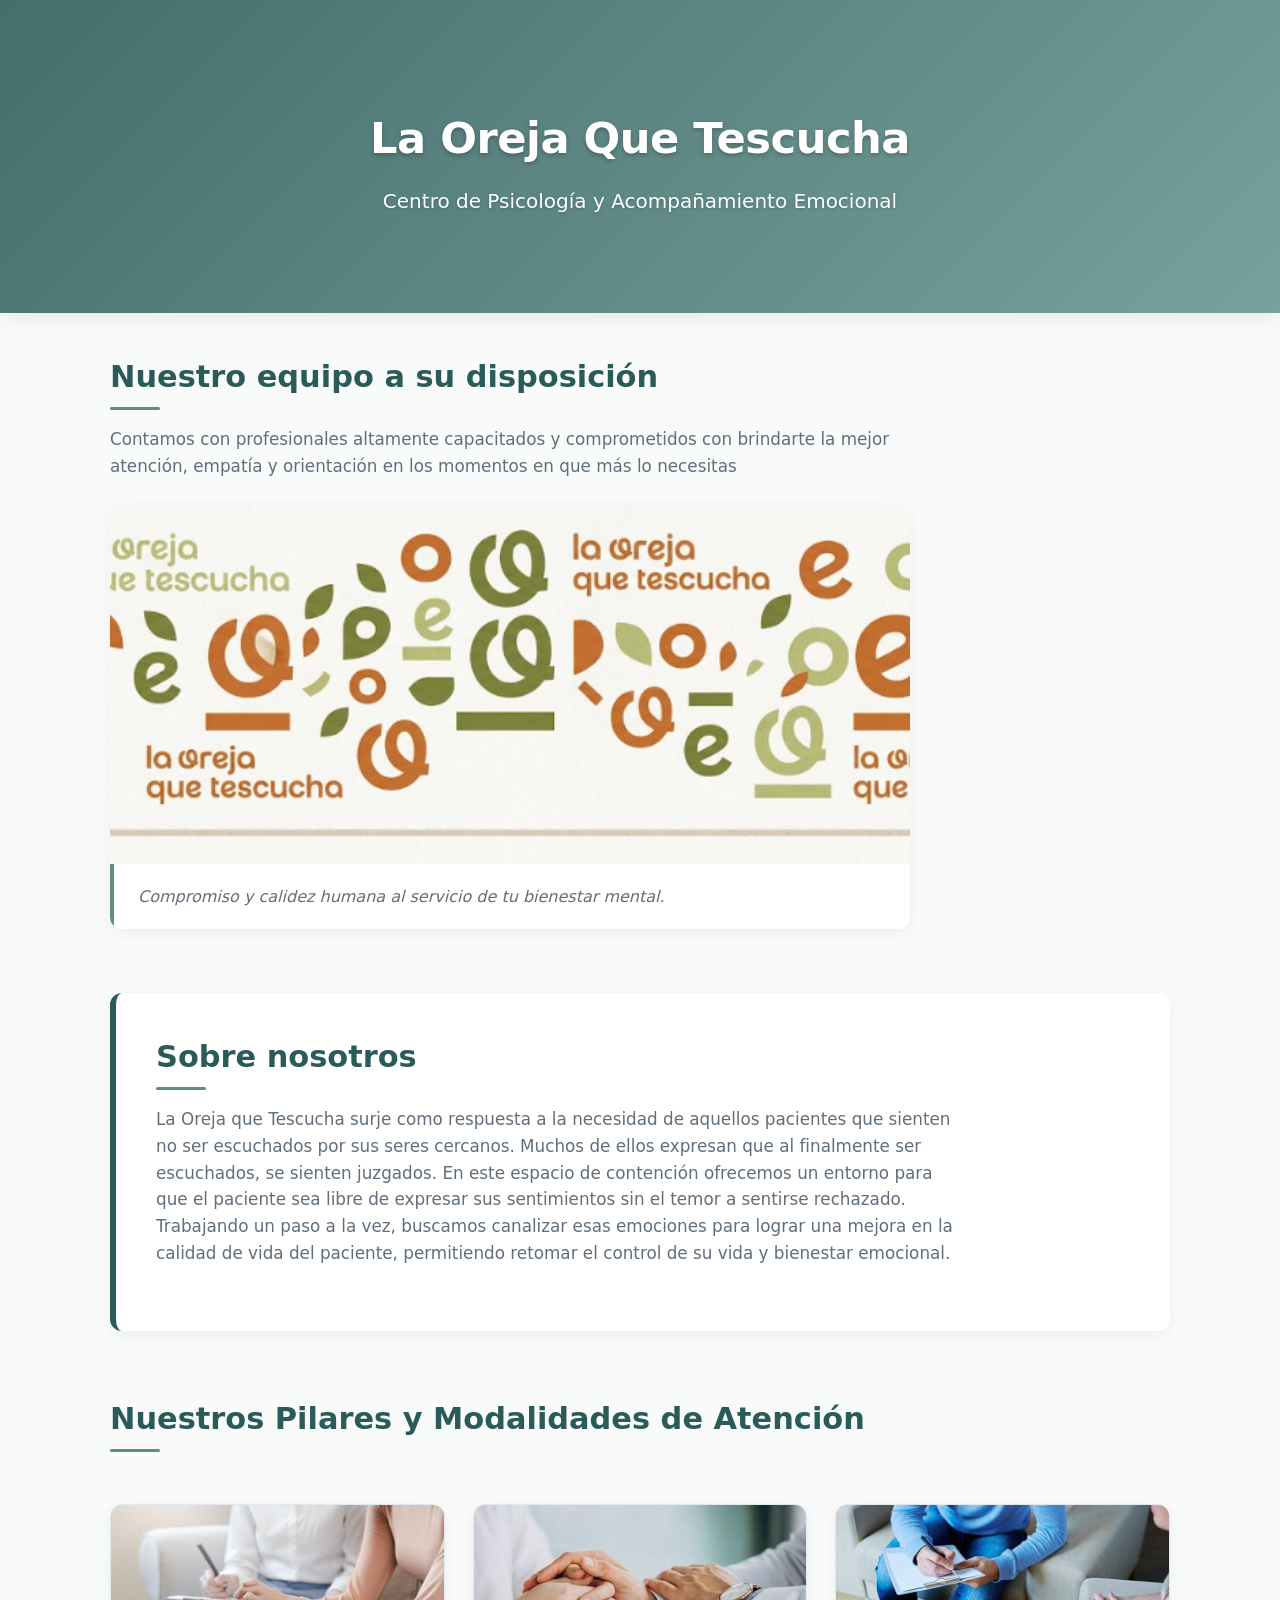
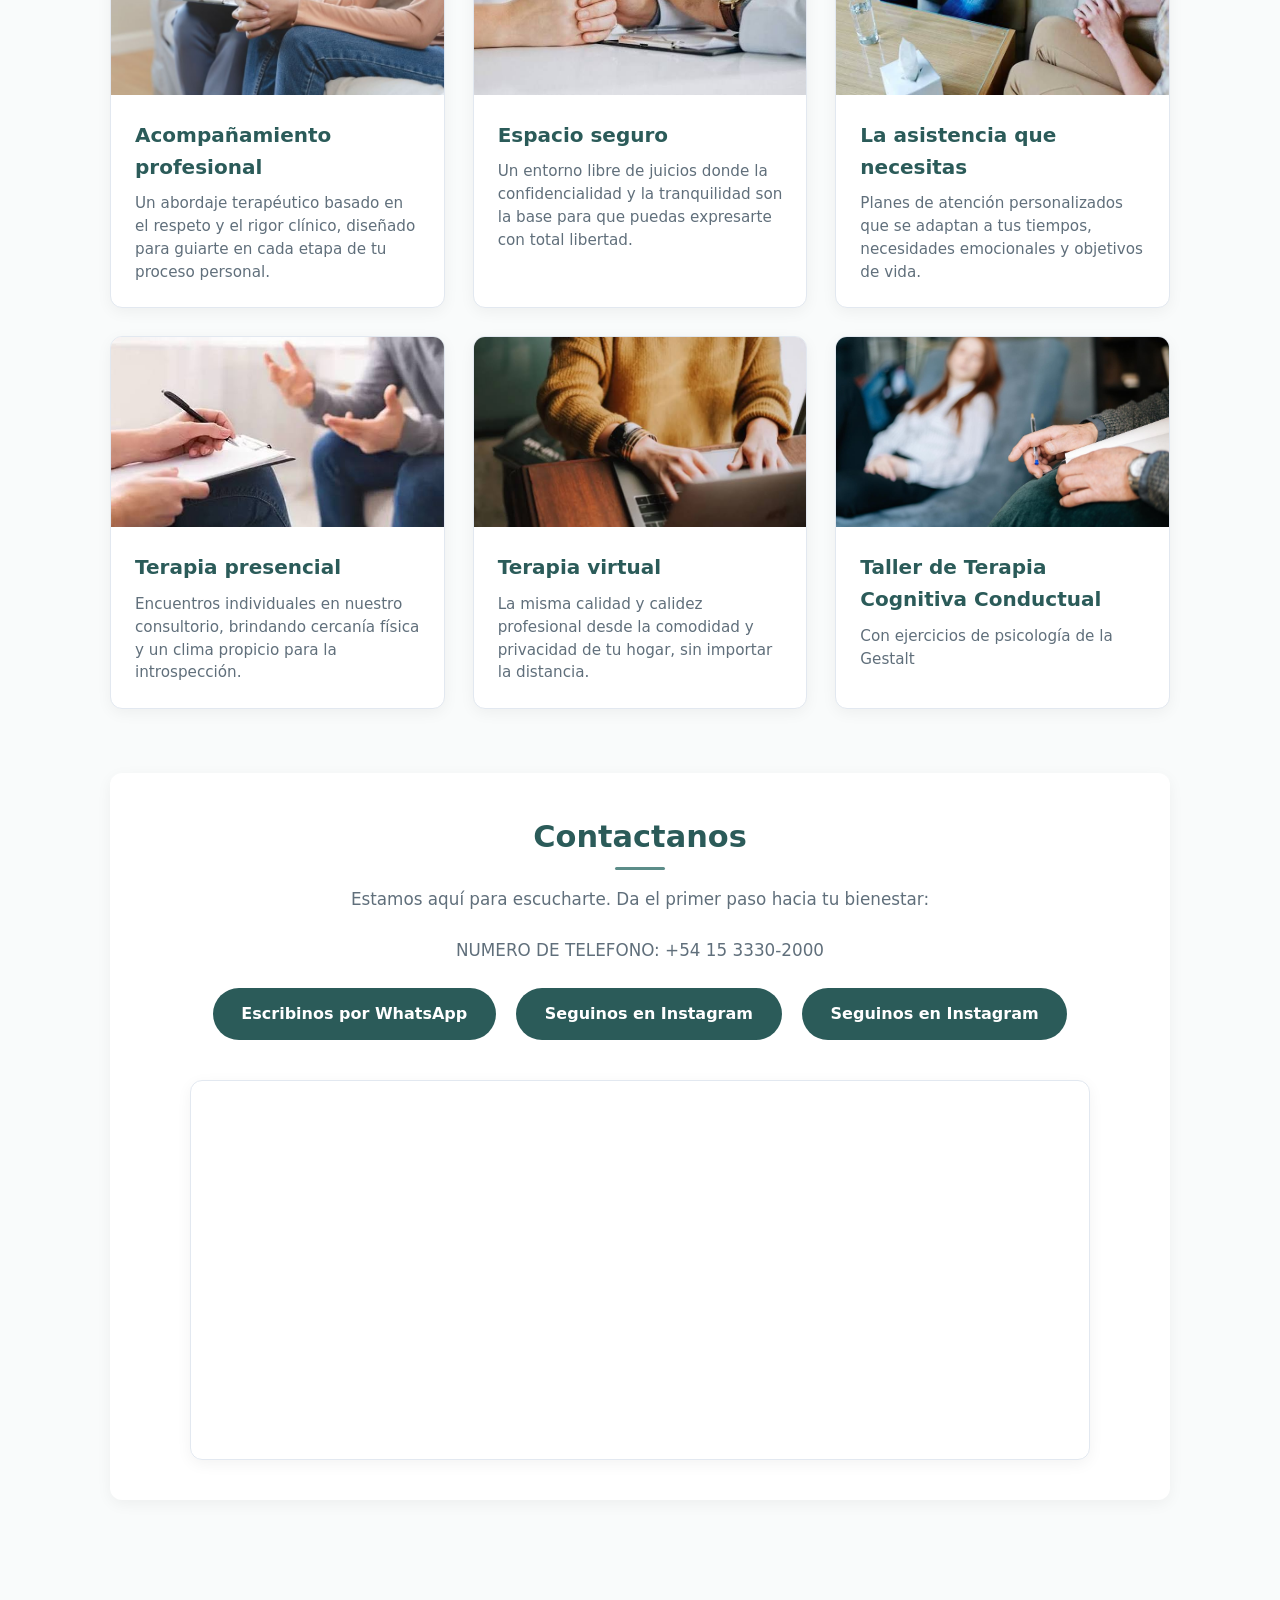
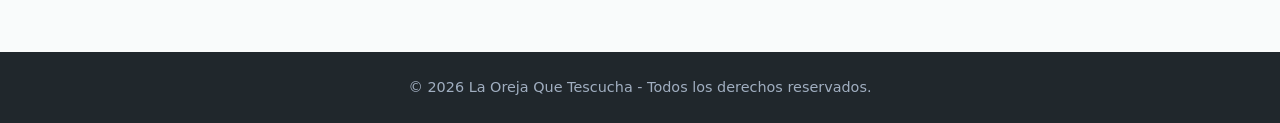
==== index.html @ 3c08d0aa "Add files via upload" ====
<!DOCTYPE html>
<html lang="es">
<head>
    <meta charset="utf-8">
    <meta name="viewport" content="width=device-width, initial-scale=1">

    <title>La Oreja Que Tescucha | Espacio de Contención Emocional</title>
    
    <!-- Ícono -->
    <link rel="icon" href="img/Diseño sin título.png">
    <link rel="stylesheet" href="css/main.css">

    <!-- Descripción -->
    <meta name="description" content="Centro de psicología y contención emocional. Profesionales capacitados para brindarte apoyo en terapia presencial y virtual en un espacio seguro y confidencial.">
    <meta name="keywords" content="psicologia, terapia, centro de contencion, salud mental, psicologos, terapia virtual, terapia presencial, apoyo psicologico">
    <meta name="author" content="La Oreja Que Te Escucha">

    <!-- Previsualizaciones -->
    <meta property="og:title" content="La Oreja Que Tescucha - Espacio de Contención Emocional">
    <meta property="og:description" content="Acompañamiento profesional y escucha activa en un espacio seguro y confidencial.">
    <meta property="og:image" content="img/Diseño sin título.png">
    <meta property="og:url" content="https://www.laorejaqueteescucha.com">
    <meta property="og:type" content="website">
</head>

<body>

    <header>
        <h1>La Oreja Que Tescucha</h1>
        <p>Centro de Psicología y Acompañamiento Emocional</p>
    </header>

    <main>
        <!-- Sección Presentación -->
        <section id="equipo">
            <h2>Nuestro equipo a su disposición</h2>
            <p>Contamos con profesionales altamente capacitados y comprometidos con brindarte la mejor atención, empatía y orientación en los momentos en que más lo necesitas</p>
            

            <figure>
                <img src="img/Diseñosinnobre.png" alt="Equipo de profesionales en psicología">
                <figcaption>
                    <p>Compromiso y calidez humana al servicio de tu bienestar mental.</p>
                </figcaption>
            </figure>
        </section>

        <!-- Sección Sobre Nosotros -->
        <section id="sobre-nosotros">
            <h2>Sobre nosotros</h2>
            <p>La Oreja que Tescucha surje como respuesta a la necesidad de aquellos pacientes que sienten no ser escuchados por sus seres cercanos. Muchos de ellos expresan que al finalmente ser escuchados, se sienten juzgados. En este espacio de contención ofrecemos un entorno para que el paciente sea libre de expresar sus sentimientos sin el temor a sentirse rechazado. Trabajando un paso a la vez, buscamos canalizar esas emociones para lograr una mejora en la calidad de vida del paciente, permitiendo retomar el control de su vida y bienestar emocional.</p>
        </section>

        <!-- Sección de Pilares y Servicios -->
        <section id="servicios">
            <h2>Nuestros Pilares y Modalidades de Atención</h2>

            <!-- Pilar 1 -->
            <figure>
                <img src="img/Imagen5.jpg" alt="Sesión de acompañamiento terapéutico">
                <figcaption>
                    <h3>Acompañamiento profesional</h3>
                    <p>Un abordaje terapéutico basado en el respeto y el rigor clínico, diseñado para guiarte en cada etapa de tu proceso personal.</p>
                </figcaption>
            </figure>

            <!-- Pilar 2 -->
            <figure>
                <img src="img/Imagen2.jfif" alt="Consultorio cálido y confortable">
                <figcaption>
                    <h3>Espacio seguro</h3>
                    <p>Un entorno libre de juicios donde la confidencialidad y la tranquilidad son la base para que puedas expresarte con total libertad.</p>
                </figcaption>
            </figure>

            <!-- Pilar 3 -->
            <figure>
                <img src="img/Imagen1.jfif" alt="Atención personalizada y escucha empática">
                <figcaption>
                    <h3>La asistencia que necesitas</h3>
                    <p>Planes de atención personalizados que se adaptan a tus tiempos, necesidades emocionales y objetivos de vida.</p>
                </figcaption>
            </figure>

            <!-- Pilar 4 -->
            <figure>
                <img src="img/Imagen3.jfif" alt="Sesión de terapia presencial en consultorio">
                <figcaption>
                    <h3>Terapia presencial</h3>
                    <p>Encuentros individuales en nuestro consultorio, brindando cercanía física y un clima propicio para la introspección.</p>
                </figcaption>
            </figure>

            <!-- Pilar 5 -->
            <figure>
                <img src="img/Imagen4.jfif" alt="Sesión de terapia online por videollamada">
                <figcaption>
                    <h3>Terapia virtual</h3>
                    <p>La misma calidad y calidez profesional desde la comodidad y privacidad de tu hogar, sin importar la distancia.</p>
                </figcaption>
            </figure>

            <!-- Pilar 6 -->
            <figure>
                <img src="img/mujer-terapia-conductual.jpg" alt="Sesión de terapia online por videollamada">
                <figcaption>
                    <h3>Taller de Terapia Cognitiva Conductual</h3>
                    <p>Con ejercicios de psicología de la Gestalt</p>
                </figcaption>
            </figure>

        </section>

        <!-- Sección de Contacto y Redes -->
        <section id="contacto">
            <h2>Contactanos</h2>
            <p>Estamos aquí para escucharte. Da el primer paso hacia tu bienestar:</p>
            <P>NUMERO DE TELEFONO: +54 15 3330-2000</P>
            
            
            <ul>
                <li>
                    <!--NUMERO DE TELEFONO-->
                    <a href="https://api.whatsapp.com/send/?phone=541533302000&text&type=phone_number&app_absent=0" target="_blank" rel="noopener noreferrer">
                        Escribinos por WhatsApp
                    </a>
                </li>
                <li>
                    <!-- Instagram -->
                    <a href="https://www.instagram.com/laorejaquetescucha" target="_blank" rel="noopener noreferrer">
                        Seguinos en Instagram
                    </a>
                </li>
                <li>
                    <!-- Facebook -->
                    <a href="https://www.facebook.com/share/19RVBaN1FB/" target="_blank" rel="noopener noreferrer">
                        Seguinos en Instagram
                    </a>
                </li>
            </ul>
            
            <!-- MAPA DEL CONSULTORIO -->
            <div class="mapa-contenedor">
    <iframe 
        src="https://www.google.com/maps/embed?pb=!1m18!1m12!1m3!1d3282.3471008827805!2d-58.62377092425796!3d-34.645936072939186!2m3!1f0!2f0!3f0!3m2!1i1024!2i768!4f13.1!3m3!1m2!1s0x95bcb89fd9308c9f%3A0xc3ec662064841ad8!2sLa%20Oreja%20Que%20Tescucha!5e0!3m2!1ses-419!2sar!4v1788537454029!5m2!1ses-419!2sar" width="600" height="450" style="border:0;" allowfullscreen="" loading="lazy" referrerpolicy="strict-origin-when-cross-origin"></iframe>" 
        width="600" 
        height="450" 
        style="border:0;" 
        allowfullscreen="" 
        loading="lazy" 
        referrerpolicy="no-referrer-when-downgrade">
    </iframe>
</div>
        </section>
    </main>

    <footer>
        <p>&copy; 2026 La Oreja Que Tescucha - Todos los derechos reservados.</p>
    </footer>

</body>
</html>
---- css/main.css ----
:root {
    --color-primario: #2b5b59;       /* Verde salvia oscuro, transmite calma y confianza */
    --color-primario-hover: #1e413f;
    --color-acento: #5c8d89;         /* Tono intermedio */
    --color-fondo: #f9fbfb;          /* Fondo suave/crema */
    --color-blanco: #ffffff;
    --color-texto: #2d3748;          /* Gris oscuro para buena lectura */
    --color-texto-suave: #606f7b;
    --borde-suave: #e2e8f0;
    --sombra-tarjeta: 0 4px 15px rgba(0, 0, 0, 0.05);
    --sombra-hover: 0 8px 25px rgba(0, 0, 0, 0.1);
    --fuente-principal: 'Segoe UI', system-ui, -apple-system, sans-serif;
    --radio-borde: 12px;
}

* {
    margin: 0;
    padding: 0;
    box-sizing: border-box;
}

body {
    font-family: var(--fuente-principal);
    background-color: var(--color-fondo);
    color: var(--color-texto);
    line-height: 1.6;
}

/* Contenedor central */
main {
    max-width: 1100px;
    margin: 0 auto;
    padding: 2.5rem 1.25rem;
}

/* =======================================================
   2. HEADER / ENCABEZADO (CON FOTO DEL CONSULTORIO)
   ======================================================= */
header {
    /* Degradado traslúcido sobre la imagen del consultorio */
    background: linear-gradient(
        135deg, 
        rgba(43, 91, 89, 0.88) 0%, 
        rgba(92, 141, 137, 0.82) 100%
    ),
    url('./IMAGENES_USADAS/ChatGPT_Image_24_ago_2026_13_36_39_1.png') center/cover no-repeat;
    color: var(--color-blanco);
    text-align: center;
    padding: 6.5rem 1.5rem 6rem;
    box-shadow: 0 4px 20px rgba(0, 0, 0, 0.08);
}

header h1 {
    font-size: 2.7rem;
    font-weight: 700;
    margin-bottom: 0.75rem;
    letter-spacing: -0.5px;
    text-shadow: 0 2px 4px rgba(0, 0, 0, 0.25);
}

header p {
    font-size: 1.25rem;
    font-weight: 300;
    max-width: 650px;
    margin: 0 auto;
    text-shadow: 0 1px 3px rgba(0, 0, 0, 0.2);
}

/* =======================================================
   3. SECCIONES GENERALES
   ======================================================= */
section {
    margin-bottom: 4rem;
}

section h2 {
    color: var(--color-primario);
    font-size: 1.9rem;
    margin-bottom: 1rem;
    position: relative;
    padding-bottom: 0.5rem;
}

/* Pequeño detalle visual debajo de los títulos */
section h2::after {
    content: "";
    position: absolute;
    bottom: 0;
    left: 0;
    width: 50px;
    height: 3px;
    background-color: var(--color-acento);
    border-radius: 2px;
}

section > p {
    color: var(--color-texto-suave);
    font-size: 1.05rem;
    margin-bottom: 1.5rem;
    max-width: 800px;
}

/* =======================================================
   4. SECCIÓN EQUIPO
   ======================================================= */
#equipo figure {
    background: var(--color-blanco);
    border-radius: var(--radio-borde);
    overflow: hidden;
    box-shadow: var(--sombra-tarjeta);
    margin-top: 1.5rem;
    max-width: 800px;
}

#equipo img {
    width: 100%;
    height: 360px;
    object-fit: cover;
    display: block;
}

#equipo figcaption {
    padding: 1.25rem 1.5rem;
    font-style: italic;
    color: var(--color-texto-suave);
    border-left: 4px solid var(--color-acento);
}

/* =======================================================
   5. SECCIÓN SOBRE NOSOTROS
   ======================================================= */
#sobre-nosotros {
    background-color: var(--color-blanco);
    padding: 2.5rem;
    border-radius: var(--radio-borde);
    box-shadow: var(--sombra-tarjeta);
    border-left: 6px solid var(--color-primario);
}

/* =======================================================
   6. PILARES Y SERVICIOS (Formato Tarjetas en Grilla)
   ======================================================= */
#servicios {
    display: grid;
    grid-template-columns: repeat(auto-fit, minmax(280px, 1fr));
    gap: 1.75rem;
}

/* Título de la sección ocupando todo el ancho */
#servicios h2 {
    grid-column: 1 / -1;
    margin-bottom: 1.5rem;
}

/* Tarjetas individuales */
#servicios figure {
    background: var(--color-blanco);
    border-radius: var(--radio-borde);
    overflow: hidden;
    box-shadow: var(--sombra-tarjeta);
    display: flex;
    flex-direction: column;
    transition: transform 0.25s ease, box-shadow 0.25s ease;
    border: 1px solid var(--borde-suave);
}

#servicios figure:hover {
    transform: translateY(-4px);
    box-shadow: var(--sombra-hover);
}

#servicios figure img {
    width: 100%;
    height: 190px;
    object-fit: cover;
}

#servicios figcaption {
    padding: 1.5rem;
    display: flex;
    flex-direction: column;
    flex-grow: 1;
}

#servicios figcaption h3 {
    color: var(--color-primario);
    font-size: 1.25rem;
    margin-bottom: 0.6rem;
}

#servicios figcaption p {
    color: var(--color-texto-suave);
    font-size: 0.95rem;
    line-height: 1.5;
}

/* =======================================================
   7. SECCIÓN DE CONTACTO
   ======================================================= */
#contacto {
    background-color: var(--color-blanco);
    padding: 2.5rem;
    border-radius: var(--radio-borde);
    box-shadow: var(--sombra-tarjeta);
    text-align: center;
}

#contacto h2::after {
    left: 50%;
    transform: translateX(-50%);
}

#contacto p {
    margin: 0 auto 1.5rem auto;
}

#contacto ul {
    list-style: none;
    display: flex;
    justify-content: center;
    gap: 1.25rem;
    flex-wrap: wrap;
    margin-top: 1rem;
}

#contacto a {
    display: inline-block;
    background-color: var(--color-primario);
    color: var(--color-blanco);
    text-decoration: none;
    padding: 0.85rem 1.8rem;
    border-radius: 30px;
    font-weight: 600;
    font-size: 1rem;
    transition: background-color 0.2s ease, transform 0.15s ease;
}

#contacto a:hover {
    background-color: var(--color-primario-hover);
    transform: scale(1.03);
}

/* =======================================================
   8. FOOTER / PIE DE PÁGINA
   ======================================================= */
footer {
    background-color: #20272c;
    color: #a0aec0;
    text-align: center;
    padding: 1.5rem;
    font-size: 0.9rem;
    margin-top: 3rem;
}

/* =======================================================
   9. RESPONSIVE DESIGN (Móviles y Pantallas Pequeñas)
   ======================================================= */
@media (max-width: 768px) {
    header {
        padding: 4.5rem 1.25rem 4rem;
    }

    header h1 {
        font-size: 2rem;
    }

    header p {
        font-size: 1.05rem;
    }

    #equipo img {
        height: 240px;
    }

    #contacto ul {
        flex-direction: column;
        align-items: stretch;
    }

    #contacto a {
        text-align: center;
    }
}

/* =======================================================
   CONTENEDOR DEL MAPA
   ======================================================= */
.mapa-contenedor {
    margin-top: 2.5rem;
    width: 100%;
    max-width: 900px;
    height: 380px;
    margin-left: auto;
    margin-right: auto;
    border-radius: var(--radio-borde);
    overflow: hidden;
    box-shadow: var(--sombra-tarjeta);
    border: 1px solid var(--borde-suave);
}

.mapa-contenedor iframe {
    width: 100%;
    height: 100%;
    border: 0;
    display: block;
}

@media (max-width: 768px) {
    .mapa-contenedor {
        height: 280px;
    }
}
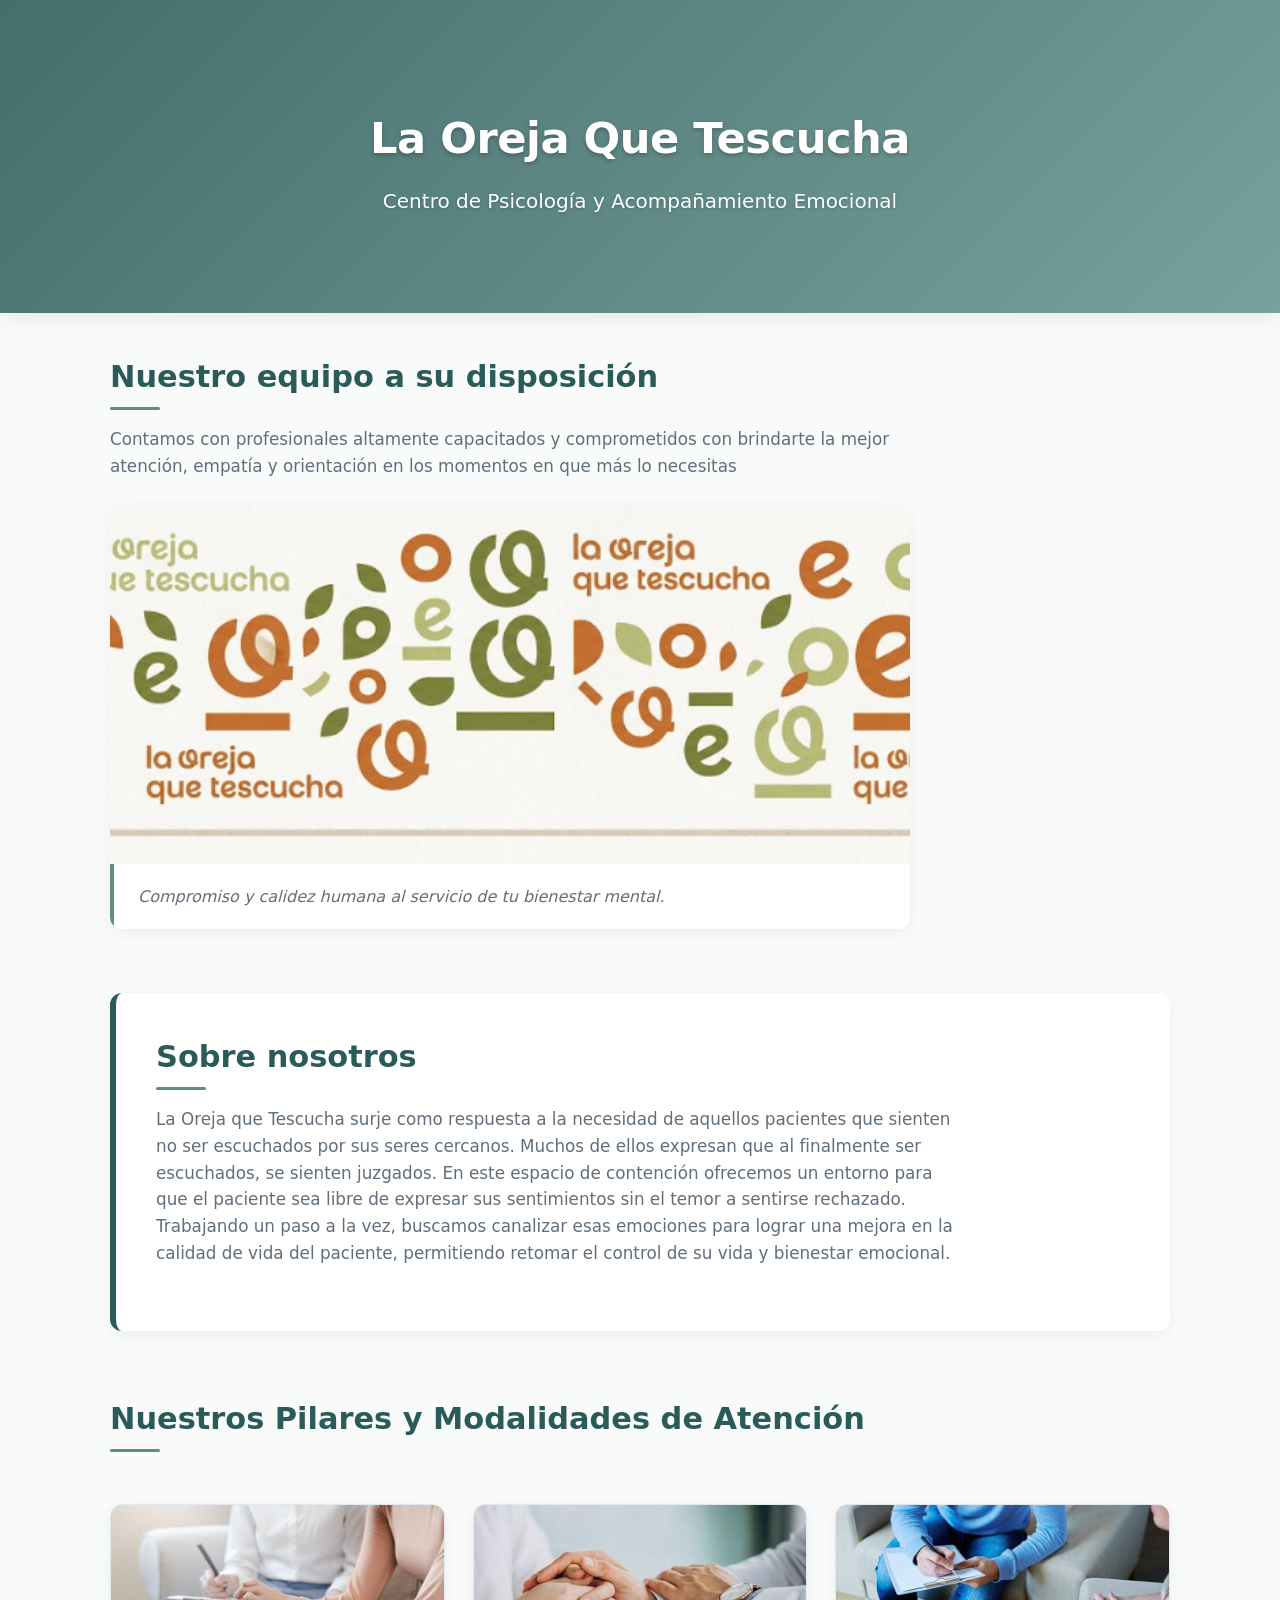
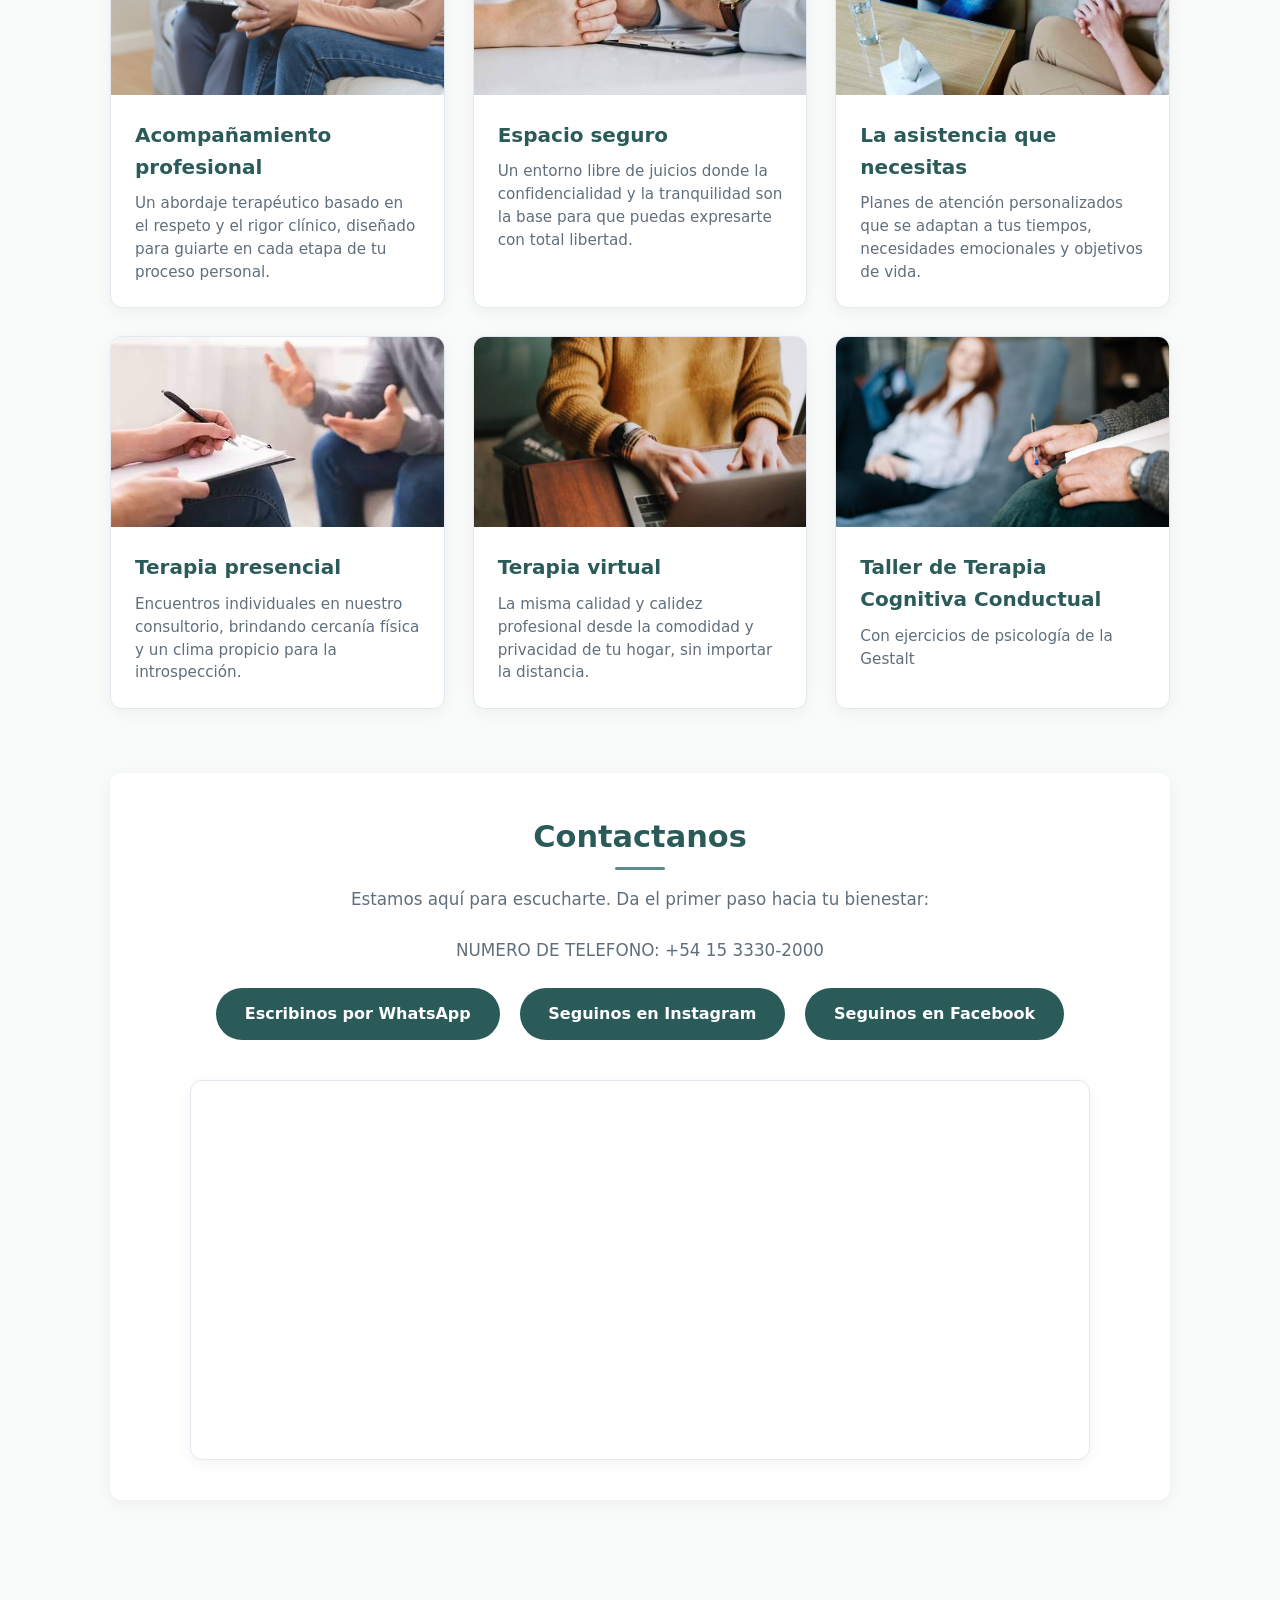
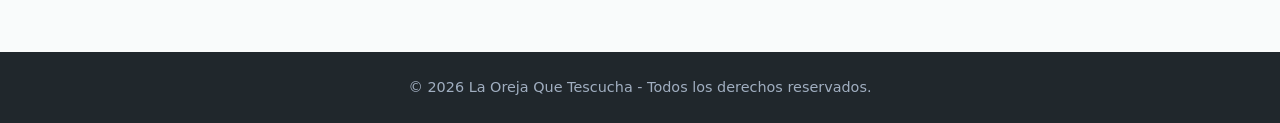
==== commit 87b96d40: "Update index.html" ====
--- a/index.html
+++ b/index.html
@@ -134,7 +134,7 @@
                 <li>
                     <!-- Facebook -->
                     <a href="https://www.facebook.com/share/19RVBaN1FB/" target="_blank" rel="noopener noreferrer">
-                        Seguinos en Instagram
+                        Seguinos en Facebook
                     </a>
                 </li>
             </ul>
@@ -159,4 +159,4 @@
     </footer>
 
 </body>
-</html>+</html>
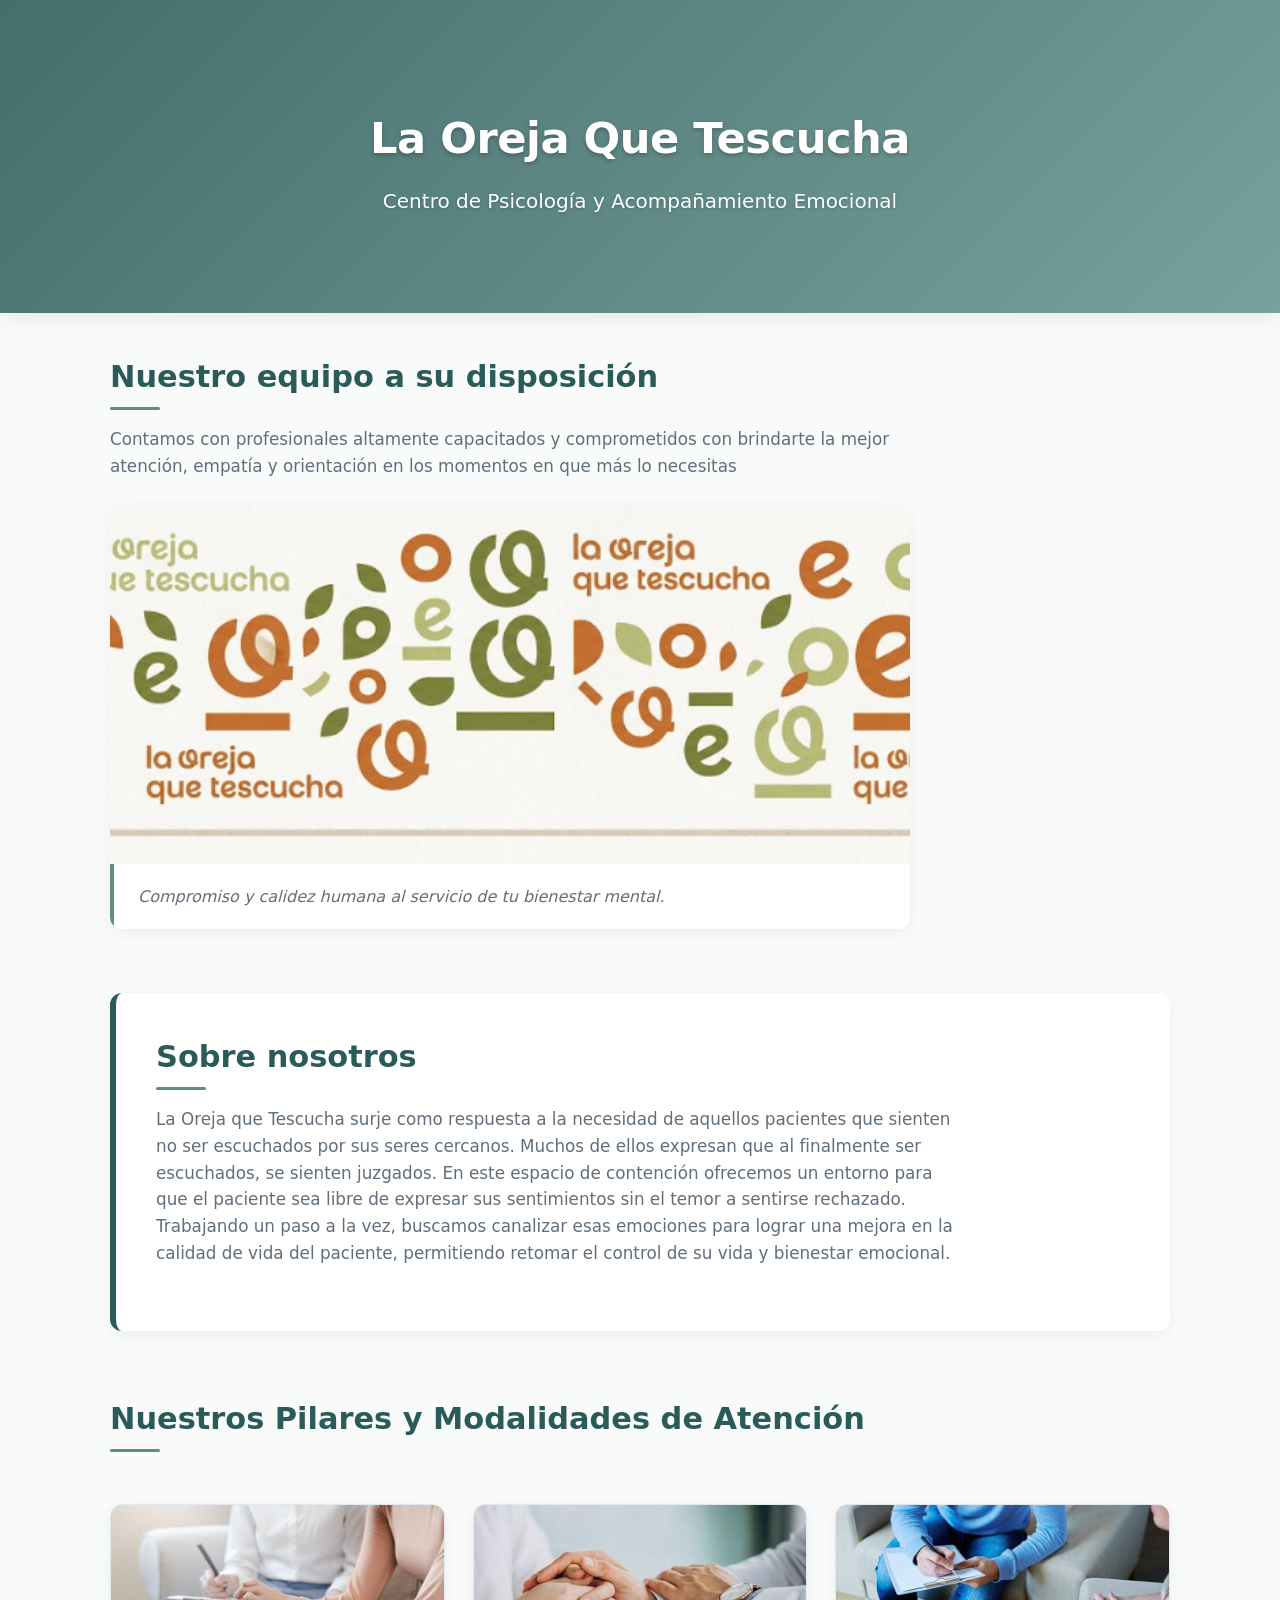
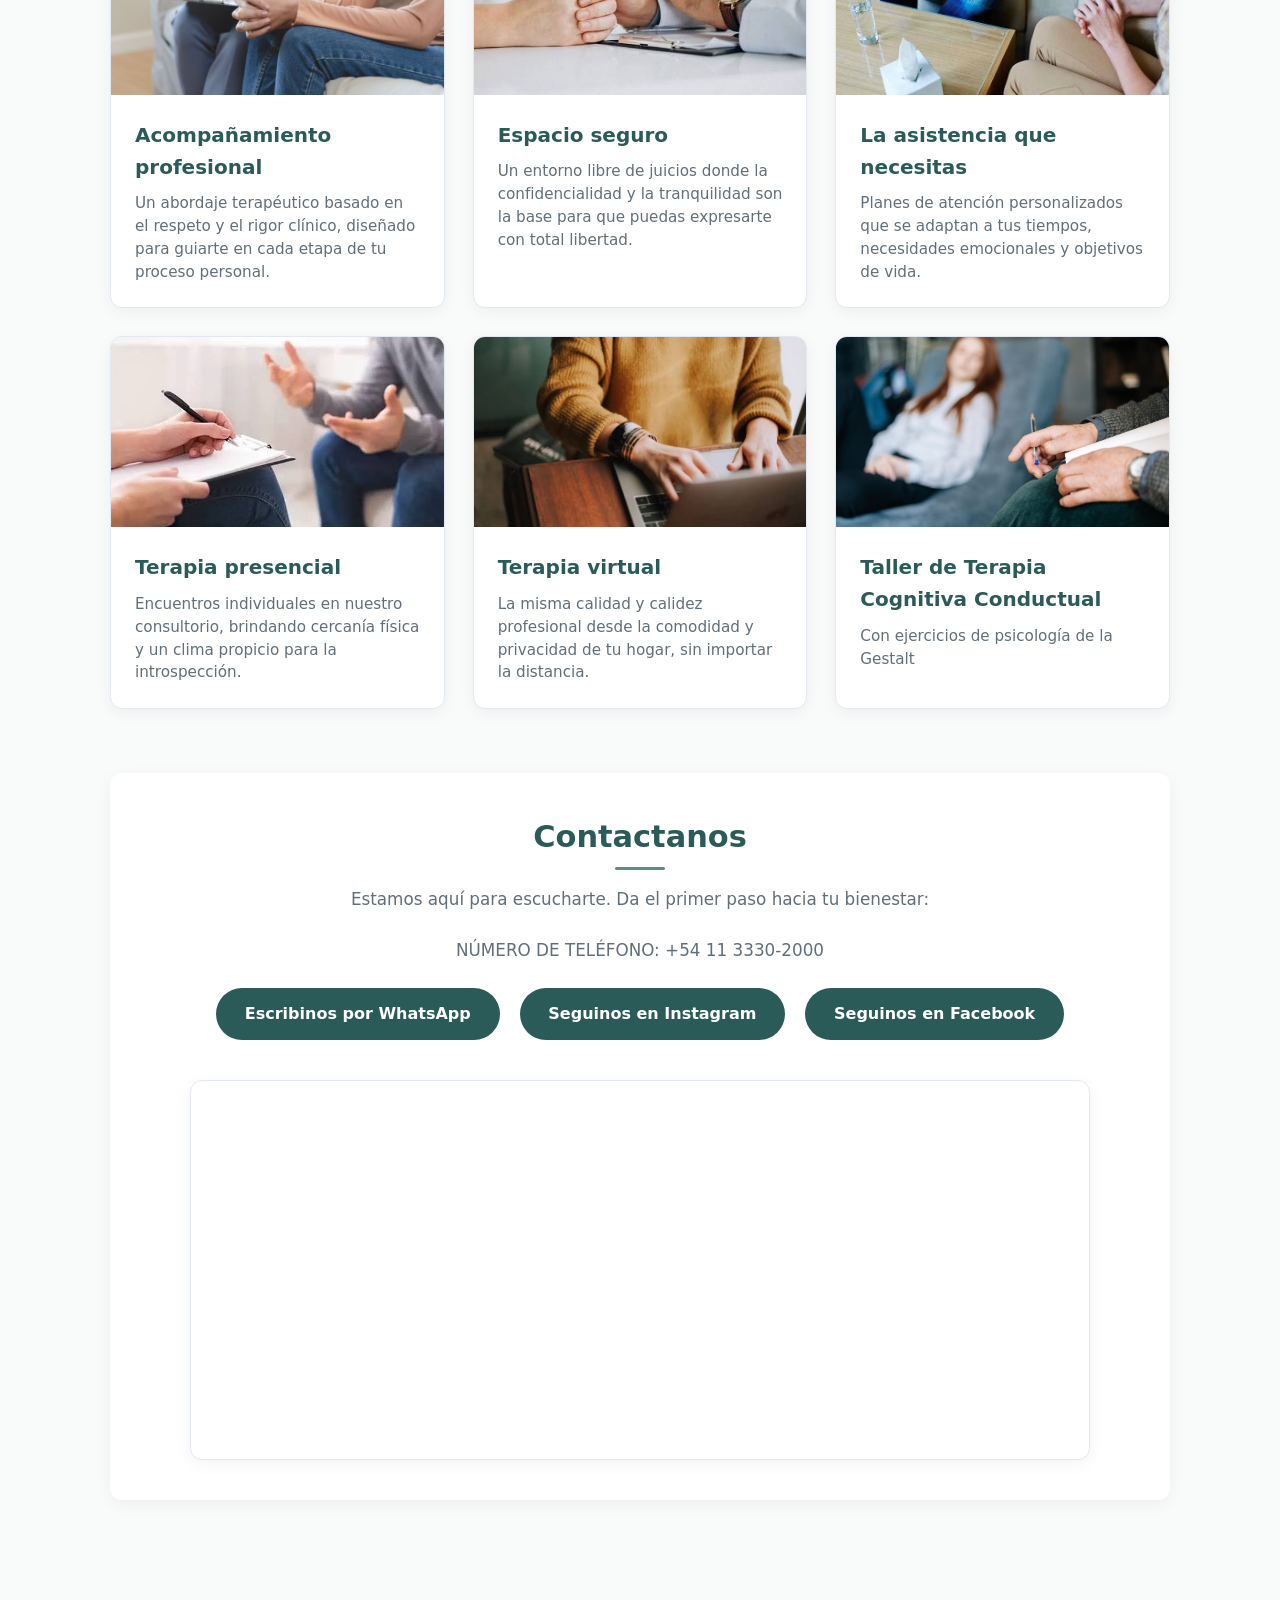
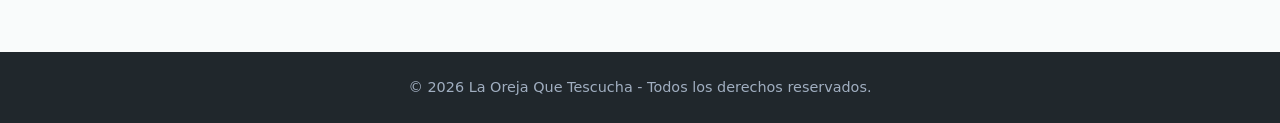
==== commit 0cf5a44c: "Fix HTML encoding issues in index.html" ====
--- a/index.html
+++ b/index.html
@@ -3,6 +3,8 @@
 <head>
     <meta charset="utf-8">
     <meta name="viewport" content="width=device-width, initial-scale=1">
+
+    <meta name="google-site-verification" content="ZO5kkikqCE-yW07-BD6OlKMtECFpYtM6KZsjtyWf8CE" />
 
     <title>La Oreja Que Tescucha | Espacio de Contención Emocional</title>
     
@@ -115,7 +117,7 @@
         <section id="contacto">
             <h2>Contactanos</h2>
             <p>Estamos aquí para escucharte. Da el primer paso hacia tu bienestar:</p>
-            <P>NUMERO DE TELEFONO: +54 15 3330-2000</P>
+            <P>NÚMERO DE TELÉFONO: +54 11 3330-2000</P>
             
             
             <ul>
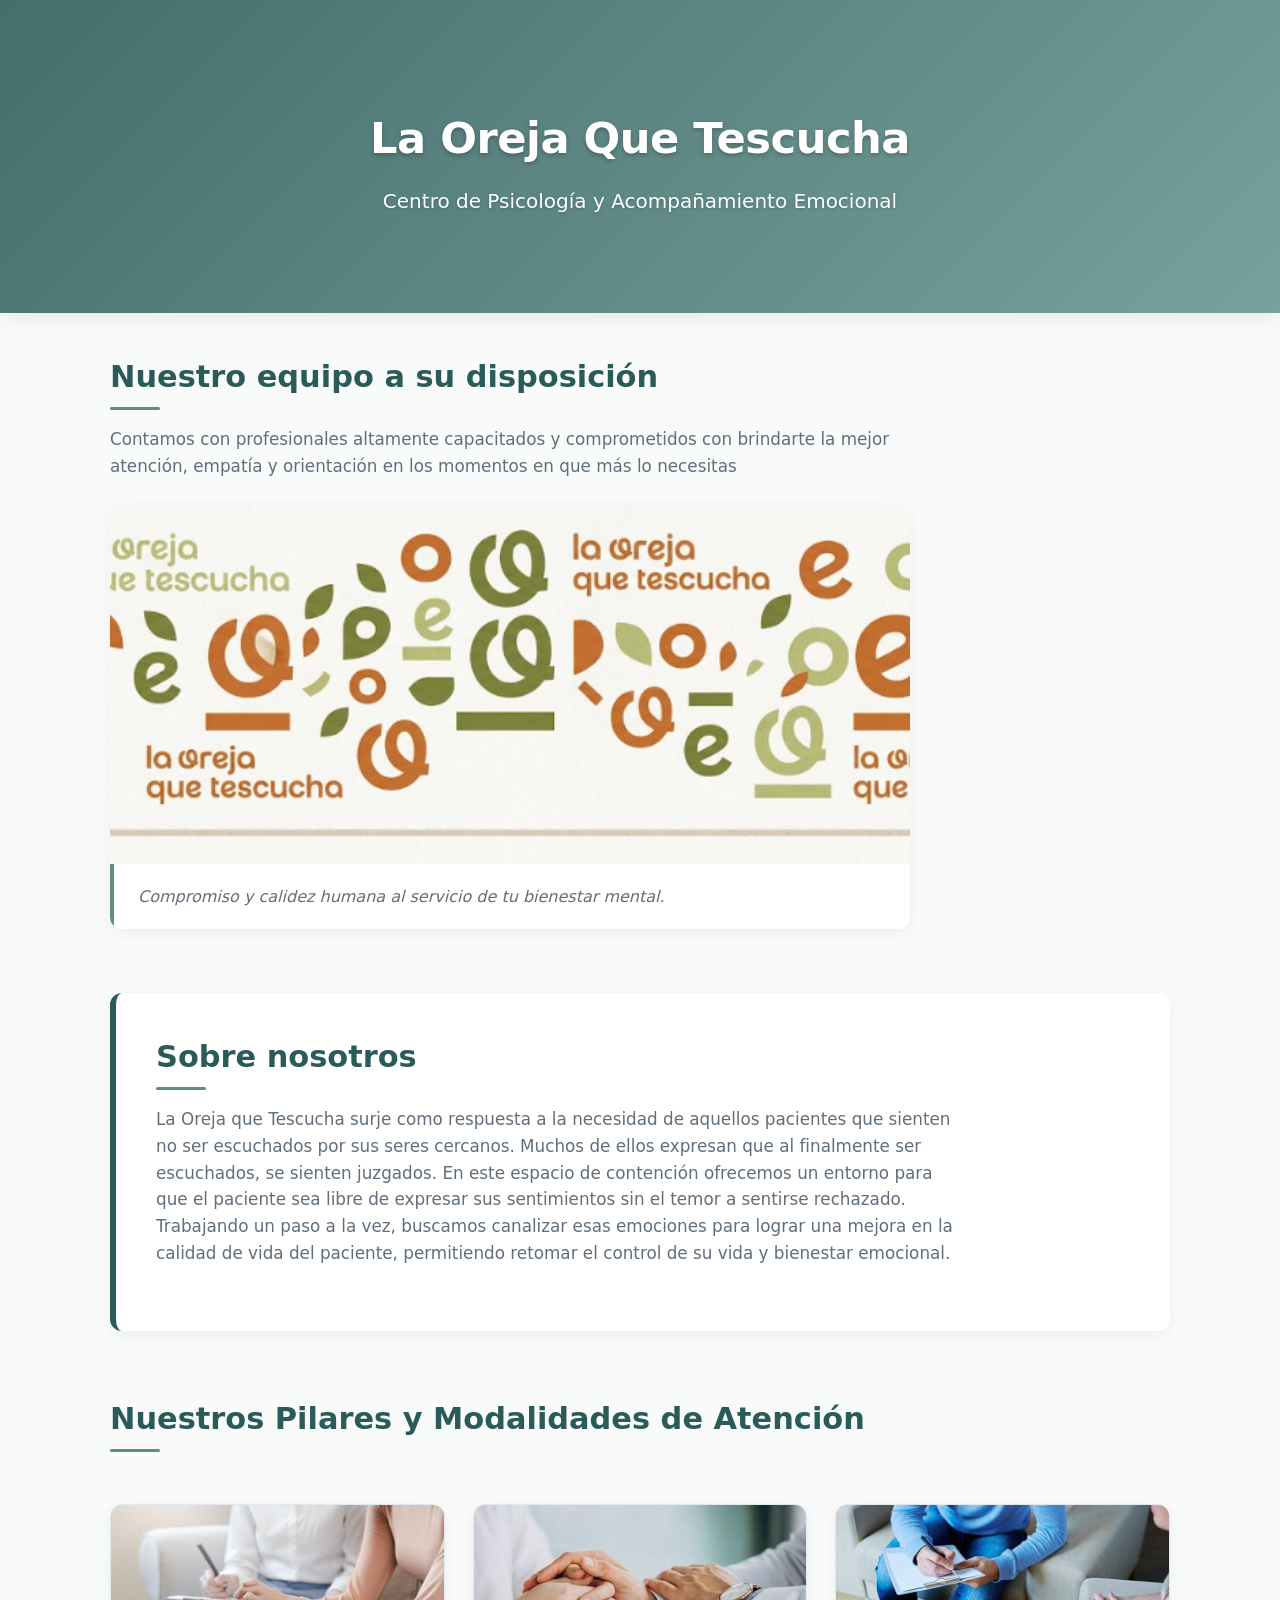
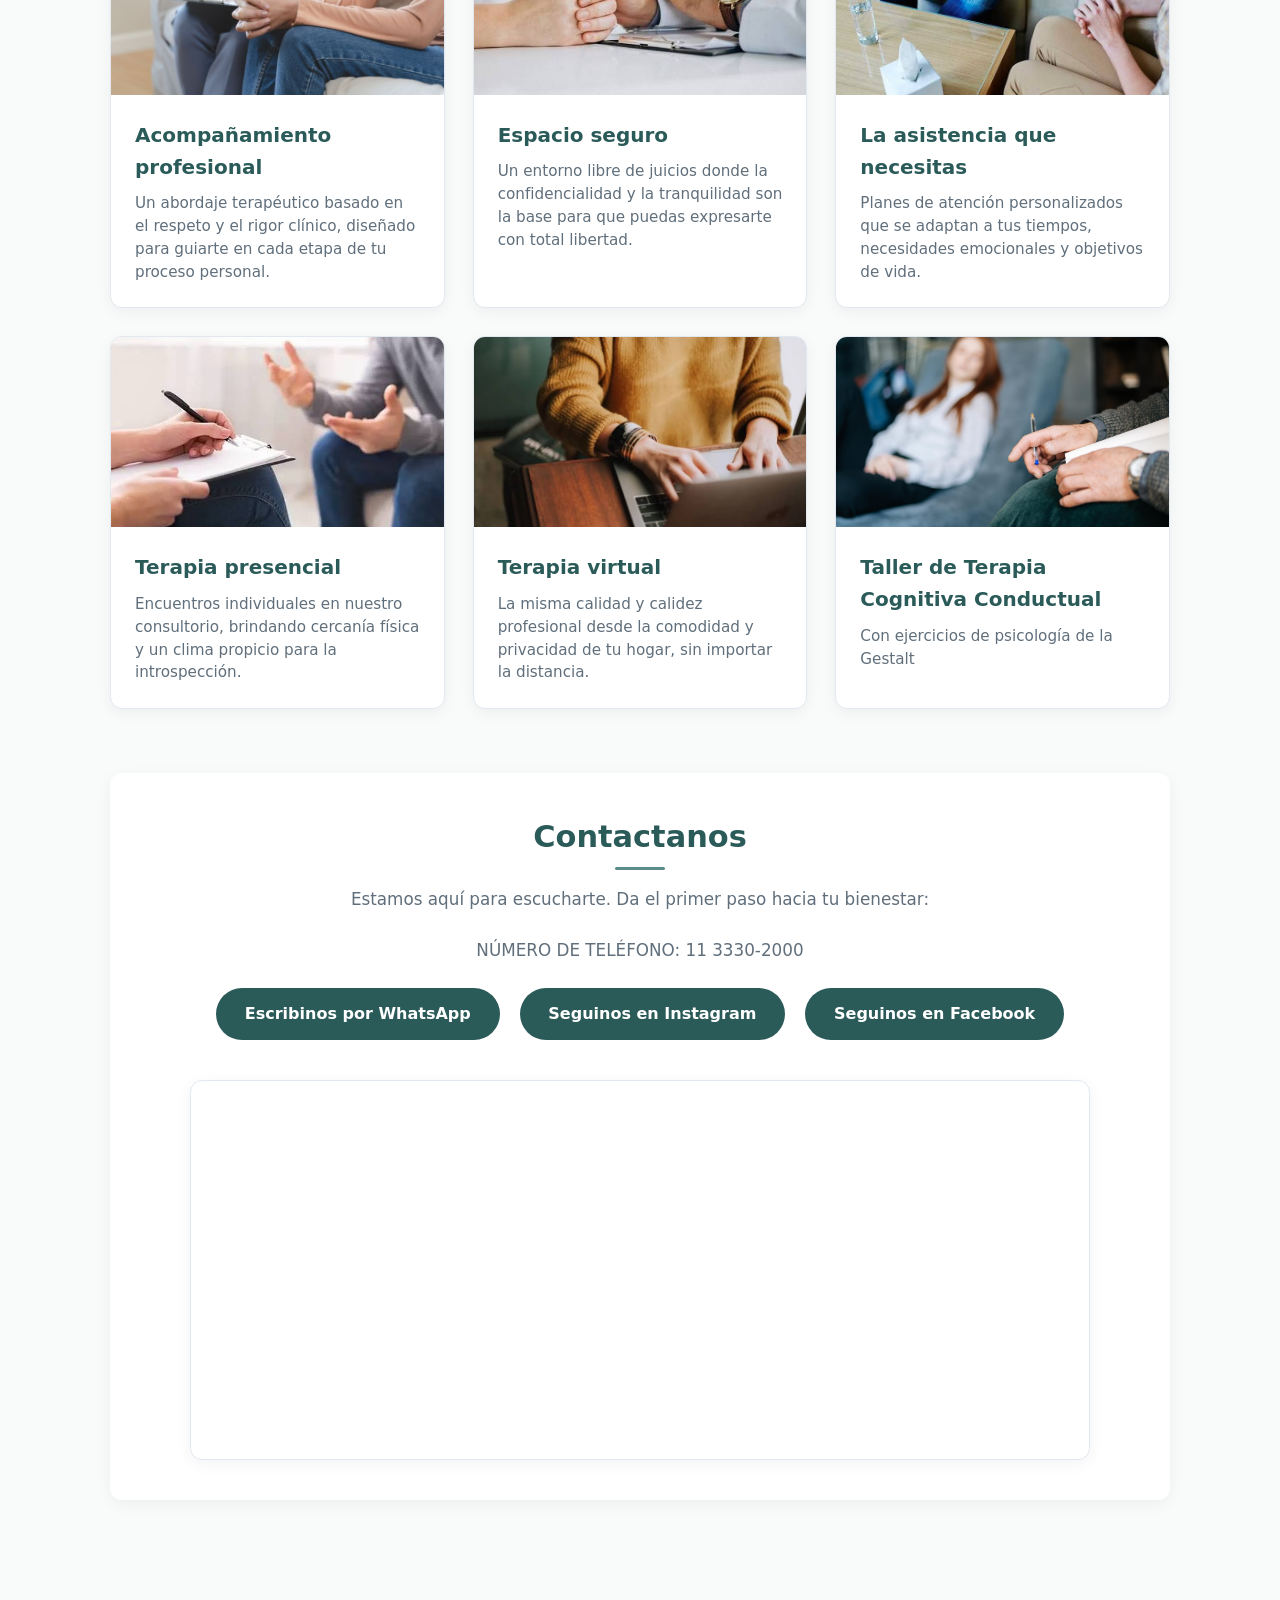
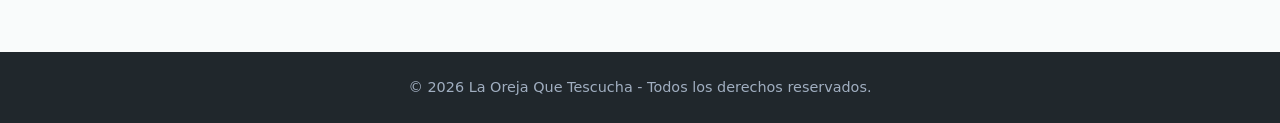
==== commit 0ef53218: "Update index.html" ====
--- a/index.html
+++ b/index.html
@@ -117,7 +117,7 @@
         <section id="contacto">
             <h2>Contactanos</h2>
             <p>Estamos aquí para escucharte. Da el primer paso hacia tu bienestar:</p>
-            <P>NÚMERO DE TELÉFONO: +54 11 3330-2000</P>
+            <P>NÚMERO DE TELÉFONO: 11 3330-2000</P>
             
             
             <ul>
